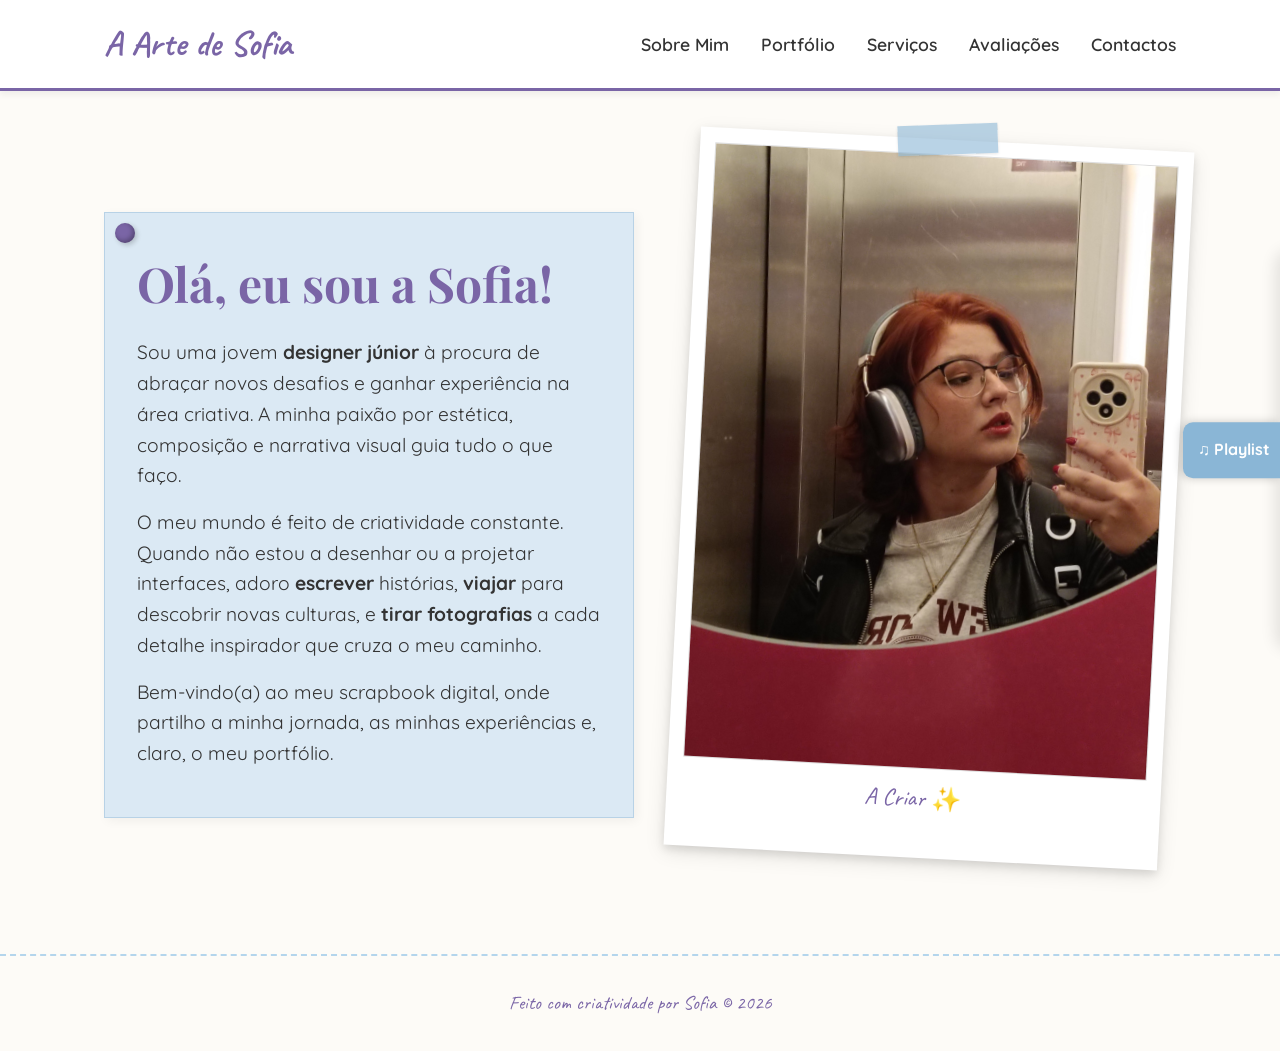
==== index.html @ 7ba5e407 "feat: rebrand project to A Arte de Sofia, add site favicon, and implement global scrapbook CSS style" ====
<!DOCTYPE html>
<html lang="pt">
<head>
    <meta charset="UTF-8">
    <meta name="viewport" content="width=device-width, initial-scale=1.0">
    <meta name="description" content="Portfólio de Sofia, designer júnior criativa apaixonada por escrita, desenho, viagens e fotografia.">
    <title>A Arte de Sofia | Designer Júnior</title>
    <link rel="stylesheet" href="css/style.css">
    <link rel="icon" type="image/png" href="logo solo.png">
</head>
<body>

    <header>
        <nav>
            <a href="index.html" class="logo">A Arte de Sofia</a>
            <div class="menu-toggle" id="mobile-menu">
                <span class="bar"></span>
                <span class="bar"></span>
                <span class="bar"></span>
            </div>
            <ul class="nav-links">
                <li><a href="index.html">Sobre Mim</a></li>
                <li><a href="portfolio.html">Portfólio</a></li>
                <li><a href="services.html">Serviços</a></li>
                <li><a href="reviews.html">Avaliações</a></li>
                <li><a href="contact.html">Contactos</a></li>
            </ul>
        </nav>
    </header>

    <!-- Spotify Slide-out -->
    <div id="spotify-btn" class="spotify-btn">♫ Playlist</div>
    <div id="spotify-panel" class="spotify-panel">
        <iframe style="border-radius:12px" src="https://open.spotify.com/embed/playlist/73BxUSHSjRcoliJeAZDlij?utm_source=generator" width="100%" height="380" frameBorder="0" allowfullscreen="" allow="autoplay; clipboard-write; encrypted-media; fullscreen; picture-in-picture" loading="lazy"></iframe>
    </div>

    <main>
        <section class="hero">
            <div class="hero-text paper-note">
                <h1>Olá, eu sou a Sofia!</h1>
                <p>Sou uma jovem <strong>designer júnior</strong> à procura de abraçar novos desafios e ganhar experiência na área criativa. A minha paixão por estética, composição e narrativa visual guia tudo o que faço.</p>
                <p>O meu mundo é feito de criatividade constante. Quando não estou a desenhar ou a projetar interfaces, adoro <strong>escrever</strong> histórias, <strong>viajar</strong> para descobrir novas culturas, e <strong>tirar fotografias</strong> a cada detalhe inspirador que cruza o meu caminho.</p>
                <p>Bem-vindo(a) ao meu scrapbook digital, onde partilho a minha jornada, as minhas experiências e, claro, o meu portfólio.</p>
            </div>
            
            <div class="hero-image polaroid">
                <div class="tape"></div>
                <img src="homepage/photo_2025-11-19_13-03-43.jpg" alt="Foto da Sofia, designer júnior">
                <div class="polaroid-caption">A Criar ✨</div>
            </div>
        </section>
    </main>

    <footer>
        <p>Feito com criatividade por Sofia &copy; 2026</p>
    </footer>

    <script src="js/portfolio-data.js"></script>
    <script src="js/script.js"></script>
</body>
</html>
---- css/style.css ----
@import url('https://fonts.googleapis.com/css2?family=Caveat:wght@400;700&family=Playfair+Display:ital,wght@0,400;0,700;1,400&family=Quicksand:wght@300;400;600&display=swap');

:root {
    --purple: #7a65a6;
    --light-purple: #9c89c8;
    --blue: #8ab6d6;
    --light-blue: #b4d5ec;
    --bg-paper: #fdfbf7;
    --text-dark: #333;
    --font-heading: 'Playfair Display', serif;
    --font-body: 'Quicksand', sans-serif;
    --font-handwriting: 'Caveat', cursive;
}

* {
    margin: 0;
    padding: 0;
    box-sizing: border-box;
}

body {
    font-family: var(--font-body);
    background-color: var(--bg-paper);
    background-image: url('https://www.transparenttextures.com/patterns/cream-paper.png');
    color: var(--text-dark);
    line-height: 1.6;
    overflow-x: hidden;
}

/* Header & Navigation */
header {
    background: rgba(255, 255, 255, 0.9);
    backdrop-filter: blur(5px);
    box-shadow: 0 4px 6px rgba(0, 0, 0, 0.05);
    position: sticky;
    top: 0;
    z-index: 1000;
    border-bottom: 3px solid var(--purple);
}

nav {
    display: flex;
    justify-content: space-between;
    align-items: center;
    padding: 1rem 5%;
    max-width: 1200px;
    margin: 0 auto;
}

.logo {
    font-family: var(--font-handwriting);
    font-size: 2.2rem;
    color: var(--purple);
    text-decoration: none;
    font-weight: 700;
}

.nav-links {
    list-style: none;
    display: flex;
    gap: 2rem;
}

.nav-links a {
    text-decoration: none;
    color: var(--text-dark);
    font-weight: 600;
    font-size: 1.1rem;
    transition: color 0.3s;
    position: relative;
}

.nav-links a:hover {
    color: var(--blue);
}

/* Dropdown */
.dropdown {
    position: relative;
}

.dropdown-content {
    display: none;
    position: absolute;
    top: 100%;
    left: 0;
    background-color: #fff;
    min-width: 200px;
    box-shadow: 0 8px 16px rgba(0,0,0,0.1);
    z-index: 1;
    border: 2px dashed var(--blue);
    border-radius: 8px;
    padding: 0.5rem 0;
}

.dropdown:hover .dropdown-content {
    display: block;
}

.dropdown-content a {
    color: var(--text-dark);
    padding: 12px 16px;
    text-decoration: none;
    display: block;
    font-size: 1rem;
}

.dropdown-content a:hover {
    background-color: var(--light-blue);
    color: #fff;
}

.dropdown-submenu {
    position: relative;
}

.dropdown-submenu-content {
    display: none;
    position: absolute;
    top: 0;
    left: 100%;
    background-color: #fff;
    min-width: 160px;
    box-shadow: 0 8px 16px rgba(0,0,0,0.1);
    border: 2px dashed var(--purple);
    border-radius: 8px;
}

.dropdown-submenu:hover .dropdown-submenu-content {
    display: block;
}

/* Main Container */
main {
    max-width: 1200px;
    margin: 3rem auto;
    padding: 0 5%;
}

/* Scrapbook Aesthetic Elements */
.polaroid {
    background: #fff;
    padding: 15px 15px 40px 15px;
    box-shadow: 0 4px 8px rgba(0,0,0,0.1), 0 6px 20px rgba(0,0,0,0.1);
    transform: rotate(-2deg);
    transition: transform 0.3s;
    position: relative;
    break-inside: avoid;
    margin-bottom: 2rem;
    display: inline-block;
    width: 100%;
}

.polaroid:nth-child(even) {
    transform: rotate(3deg);
}

.polaroid:hover {
    transform: scale(1.05) rotate(0deg);
    z-index: 10;
}

.polaroid img {
    width: 100%;
    height: auto;
    display: block;
    border: 1px solid #ddd;
}

.polaroid-caption {
    font-family: var(--font-handwriting);
    font-size: 1.5rem;
    text-align: center;
    margin-top: 10px;
    color: var(--purple);
}

.tape {
    position: absolute;
    top: -15px;
    left: 50%;
    transform: translateX(-50%) rotate(-5deg);
    width: 100px;
    height: 30px;
    background-color: rgba(138, 182, 214, 0.6); /* --blue tape */
    z-index: 2;
    box-shadow: 0 1px 3px rgba(0,0,0,0.1);
}

.paper-note {
    background-color: #dbe9f4;
    padding: 2rem;
    border: 1px solid #b8d2e6;
    box-shadow: 3px 3px 10px rgba(0,0,0,0.05);
    position: relative;
    font-family: var(--font-body);
}

.paper-note::before {
    content: '';
    position: absolute;
    top: 10px;
    left: 10px;
    width: 20px;
    height: 20px;
    background-color: #7a65a6; /* Pushpin */
    border-radius: 50%;
    box-shadow: inset -2px -2px 5px rgba(0,0,0,0.3), 2px 2px 5px rgba(0,0,0,0.2);
}

/* Typography */
h1, h2, h3 {
    font-family: var(--font-heading);
    color: var(--purple);
    margin-bottom: 1rem;
}

h1 {
    font-size: 3rem;
    position: relative;
    display: inline-block;
}

/* Homepage */
.hero {
    display: flex;
    align-items: center;
    gap: 3rem;
    margin-top: 2rem;
}

.hero-text {
    flex: 1;
}

.hero-text p {
    font-size: 1.2rem;
    margin-bottom: 1rem;
}

.hero-image {
    flex: 1;
    max-width: 500px;
}

/* Services */
.services-grid {
    display: grid;
    grid-template-columns: repeat(2, 1fr);
    gap: 2rem;
    margin-top: 2rem;
}

.service-card {
    background: #fff;
    padding: 2rem;
    border: 2px dashed var(--purple);
    border-radius: 10px;
    text-align: center;
    position: relative;
}

.service-card h3 {
    font-family: var(--font-handwriting);
    font-size: 2rem;
}

.programs {
    display: flex;
    justify-content: center;
    gap: 1rem;
    flex-wrap: wrap;
    margin-top: 2rem;
}

.program-icon {
    width: 60px;
    height: 60px;
    object-fit: contain;
    filter: drop-shadow(2px 2px 4px rgba(0,0,0,0.1));
}

/* Portfolio Gallery */
.gallery-grid {
    column-count: 3;
    column-gap: 2rem;
    margin-top: 2rem;
}

@media (max-width: 900px) {
    .gallery-grid {
        column-count: 2;
    }
}

@media (max-width: 600px) {
    .gallery-grid {
        column-count: 1;
    }
}

/* Portfolio Item */
.item-detail {
    display: flex;
    flex-direction: column;
    align-items: center;
    gap: 2rem;
    margin: 2rem auto;
    max-width: 800px;
}

.item-detail img {
    max-width: 100%;
    border: 10px solid white;
    box-shadow: 0 10px 20px rgba(0,0,0,0.15);
}

.item-detail .description {
    background: white;
    padding: 2rem;
    border-left: 5px solid var(--blue);
    font-size: 1.2rem;
}

/* Contact Form */
.contact-container {
    max-width: 600px;
    margin: 0 auto;
}

form {
    display: flex;
    flex-direction: column;
    gap: 1.5rem;
}

input, textarea {
    width: 100%;
    padding: 15px;
    border: 2px solid var(--light-blue);
    border-radius: 5px;
    font-family: var(--font-body);
    font-size: 1rem;
    background-color: rgba(255,255,255,0.8);
}

input:focus, textarea:focus {
    outline: none;
    border-color: var(--purple);
    background-color: #fff;
}

button {
    background-color: var(--purple);
    color: white;
    border: none;
    padding: 15px 30px;
    font-family: var(--font-heading);
    font-size: 1.2rem;
    cursor: pointer;
    border-radius: 5px;
    transition: background-color 0.3s;
    align-self: flex-start;
}

button:hover {
    background-color: var(--blue);
}

/* Spotify Slide-out */
.spotify-btn {
    position: fixed;
    top: 50%;
    right: 0;
    transform: translateY(-50%);
    background-color: #8ab6d6;
    color: white;
    padding: 15px 10px 15px 15px;
    border-radius: 10px 0 0 10px;
    cursor: pointer;
    z-index: 1001;
    font-weight: bold;
    box-shadow: -2px 0 10px rgba(0,0,0,0.2);
    display: flex;
    align-items: center;
    gap: 10px;
}

.spotify-panel {
    position: fixed;
    top: 50%;
    right: -320px; /* Hidden by default */
    transform: translateY(-50%);
    width: 320px;
    height: 400px;
    background: #fff;
    box-shadow: -5px 0 15px rgba(0,0,0,0.1);
    z-index: 1000;
    transition: right 0.4s cubic-bezier(0.175, 0.885, 0.32, 1.275);
    border-radius: 15px 0 0 15px;
    padding: 10px;
}

.spotify-panel.open {
    right: 0;
}

/* Lightbox Pop-up */
.lightbox {
    display: none;
    position: fixed;
    z-index: 2000;
    left: 0;
    top: 0;
    width: 100%;
    height: 100%;
    background-color: rgba(0, 0, 0, 0.8);
    backdrop-filter: blur(5px);
    justify-content: center;
    align-items: center;
    opacity: 0;
    transition: opacity 0.3s ease;
}

.lightbox.show {
    opacity: 1;
}

.lightbox-content {
    background: var(--bg-paper);
    padding: 20px;
    border-radius: 12px;
    width: fit-content;
    max-width: 95vw;
    max-height: 95vh;
    display: flex;
    flex-direction: column;
    align-items: center;
    box-shadow: 0 15px 40px rgba(0,0,0,0.6);
    position: relative;
    border: 2px dashed var(--purple);
    overflow-y: auto; /* Allow scroll if content is very tall on small screens */
}

.lightbox-content img {
    display: block;
    max-width: 100%;
    max-height: 70vh; /* Leaves room for caption and padding */
    width: auto;
    height: auto;
    border: 8px solid white;
    box-shadow: 0 5px 15px rgba(0,0,0,0.3);
}

.lightbox-caption {
    margin-top: 15px;
    text-align: center;
    font-family: var(--font-body);
}

.lightbox-caption h3 {
    font-family: var(--font-handwriting);
    font-size: 2rem;
    margin-bottom: 5px;
}

.lightbox-close {
    position: absolute;
    top: 20px;
    right: 30px;
    color: white;
    font-size: 40px;
    font-weight: bold;
    cursor: pointer;
    transition: color 0.3s;
    z-index: 2001;
}

.lightbox-close:hover {
    color: var(--light-blue);
}

/* Lightbox Navigation Arrows */
.lightbox-arrow {
    position: absolute;
    top: 50%;
    transform: translateY(-50%);
    background: rgba(255, 255, 255, 0.2);
    color: white;
    border: none;
    font-size: 3rem;
    padding: 0; /* Remove padding to avoid offset */
    cursor: pointer;
    transition: all 0.3s ease;
    border-radius: 50%;
    width: 70px;
    height: 70px;
    display: flex;
    align-items: center;
    justify-content: center;
    line-height: 1; /* Reset line-height */
    font-family: Arial, sans-serif; /* Use a standard font for arrows to ensure centering */
    z-index: 2002;
    user-select: none;
}

.lightbox-arrow:hover {
    background: var(--purple);
    color: white;
    transform: translateY(-50%) scale(1.1);
}

.lightbox-prev { left: 30px; }
.lightbox-next { right: 30px; }

.lightbox-counter {
    margin-top: 15px;
    color: var(--purple);
    font-family: var(--font-body);
    font-size: 0.9rem;
    background: rgba(138, 182, 214, 0.2);
    padding: 4px 12px;
    border-radius: 20px;
    font-weight: 600;
}


@media (max-width: 768px) {
    .lightbox-arrow {
        font-size: 2rem;
        width: 50px;
        height: 50px;
        padding: 0;
    }
    .lightbox-prev { left: 10px; }
    .lightbox-next { right: 10px; }
}

/* Footer */
footer {
    text-align: center;
    padding: 2rem;
    margin-top: 4rem;
    border-top: 2px dashed var(--light-blue);
    font-family: var(--font-handwriting);
    font-size: 1.2rem;
    color: var(--purple);
}

/* Admin Panel Styles */
.admin-container { max-width: 800px; margin: 4rem auto; padding: 2rem; display: none; }
.message-card { background-color: #dbe9f4; padding: 1.5rem; border: 1px solid #b8d2e6; box-shadow: 3px 3px 10px rgba(0,0,0,0.05); margin-bottom: 2rem; position: relative; border-left: 5px solid var(--purple); border-radius: 4px; }
.message-card::before { content: ''; position: absolute; top: 10px; right: 20px; width: 15px; height: 35px; background-color: rgba(138, 182, 214, 0.4); transform: rotate(15deg); }
.message-header { display: flex; justify-content: space-between; margin-bottom: 1rem; border-bottom: 1px dashed var(--purple); padding-bottom: 0.5rem; }
.message-date { color: #666; font-size: 0.9em; }
.message-subject { font-weight: bold; font-family: var(--font-heading); font-size: 1.2rem; color: var(--purple); }
.login-box { max-width: 400px; margin: 10rem auto; text-align: center; }
.logout-btn { background-color: transparent; color: var(--text-dark); border: 2px dashed var(--purple); padding: 10px 20px; border-radius: 5px; text-decoration: none; display: inline-block; margin-top: -20px; float: right; cursor: pointer; }
.logout-btn:hover { background-color: var(--light-blue); color: white; border-color: var(--light-blue); }

/* Responsive Typography */
h1 { font-size: clamp(2rem, 8vw, 3rem); }
h2 { font-size: clamp(1.5rem, 6vw, 2.2rem); }
h3 { font-size: clamp(1.2rem, 5vw, 1.8rem); }

/* Mobile Menu Styles */
.menu-toggle {
    display: none;
    flex-direction: column;
    cursor: pointer;
    gap: 5px;
    z-index: 1001;
}

.menu-toggle .bar {
    width: 25px;
    height: 3px;
    background-color: var(--purple);
    transition: 0.3s ease;
    border-radius: 2px;
}

/* Burger Animation */
.menu-toggle.is-active .bar:nth-child(2) { opacity: 0; }
.menu-toggle.is-active .bar:nth-child(1) { transform: translateY(8px) rotate(45deg); }
.menu-toggle.is-active .bar:nth-child(3) { transform: translateY(-8px) rotate(-45deg); }

@media (max-width: 992px) {
    nav { padding: 1rem 3%; }
    .hero { gap: 2rem; }
}

@media (max-width: 768px) {
    body { font-size: 15px; }

    header {
        position: fixed;
        width: 100%;
        top: 0;
    }

    nav { padding: 0.8rem 5%; }

    .menu-toggle { display: flex; }

    .nav-links {
        position: fixed;
        right: -100%;
        top: 0;
        height: 100vh;
        width: 70%;
        max-width: 300px;
        background: var(--bg-paper);
        flex-direction: column;
        align-items: center;
        justify-content: center;
        gap: 2.5rem;
        transition: 0.4s cubic-bezier(0.68, -0.55, 0.27, 1.55);
        box-shadow: -5px 0 15px rgba(0,0,0,0.1);
        z-index: 1000;
        border-left: 3px solid var(--purple);
        background-image: url('https://www.transparenttextures.com/patterns/cream-paper.png');
    }

    .nav-links.active { right: 0; }

    .nav-links a { font-size: 1.3rem; }

    main { margin: 6rem auto 2rem auto; }

    .hero {
        flex-direction: column;
        text-align: center;
        gap: 4rem;
    }

    .hero-text { order: 2; }
    .hero-image { order: 1; width: 90%; max-width: 350px; }
    
    .paper-note { padding: 1.5rem; }

    .services-grid { grid-template-columns: 1fr; gap: 1.5rem; }

    .item-detail { padding: 0 1rem; }
    .item-detail .description { font-size: 1.1rem; padding: 1.5rem; }

    .spotify-btn { 
        padding: 10px 8px 10px 12px;
        font-size: 0.9rem;
    }
    
    .spotify-panel {
        width: 280px;
        right: -280px;
    }
    
    .spotify-panel.open { right: 0; }
    
    .admin-container { padding: 1rem; }
    .logout-btn { float: none; display: block; width: 100%; margin-bottom: 2rem; text-align: center; }
}

@media (max-width: 480px) {
    .logo { font-size: 2rem; }
    .polaroid { padding: 10px 10px 30px 10px; }
    .polaroid-caption { font-size: 1.2rem; }
    .tape { width: 80px; }
    
    .lightbox-content { padding: 10px; }
    .lightbox-caption h3 { font-size: 1.5rem; }
}

/* ═══════════════════════════════════════════
   REVIEWS PAGE
═══════════════════════════════════════════ */

/* Active nav link */
.nav-active {
    color: var(--purple) !important;
    font-weight: 700 !important;
}
.nav-active::after {
    content: '';
    display: block;
    height: 2px;
    background: var(--purple);
    border-radius: 2px;
    margin-top: 2px;
}

/* Hero */
.reviews-hero {
    margin-bottom: 3rem;
    border-radius: 8px;
}
.reviews-hero-inner {
    display: flex;
    align-items: center;
    justify-content: space-between;
    gap: 2rem;
    flex-wrap: wrap;
}
.reviews-title-wrap { flex: 1; min-width: 200px; }
.reviews-title-wrap h1 { margin-bottom: 0.75rem; }
.reviews-title-wrap p { font-size: 1.1rem; color: #555; }

.reviews-stats {
    display: flex;
    flex-direction: column;
    align-items: center;
    gap: 0.5rem;
    background: rgba(255,255,255,0.7);
    border: 2px dashed var(--purple);
    border-radius: 12px;
    padding: 1.5rem 2rem;
    min-width: 160px;
    text-align: center;
}
.stat-bubble { display: flex; flex-direction: column; }
.stat-number {
    font-family: var(--font-heading);
    font-size: 2.5rem;
    color: var(--purple);
    line-height: 1;
}
.stat-label {
    font-size: 0.85rem;
    color: #888;
    text-transform: uppercase;
    letter-spacing: 0.05em;
}
.stat-stars .star { font-size: 1.4rem; }

/* Section title */
.section-title {
    font-family: var(--font-handwriting);
    font-size: 2.2rem;
    color: var(--purple);
    margin-bottom: 2rem;
    position: relative;
    display: inline-block;
}
.section-title::after {
    content: '';
    display: block;
    height: 3px;
    width: 60%;
    background: linear-gradient(90deg, var(--purple), transparent);
    border-radius: 3px;
    margin-top: 4px;
}

/* Reviews grid */
.reviews-grid {
    display: grid;
    grid-template-columns: repeat(auto-fill, minmax(280px, 1fr));
    gap: 1.8rem;
    margin-bottom: 3rem;
}

/* Review card */
.review-card {
    background: #fff;
    border: 1px solid #e8e0f0;
    border-radius: 12px;
    padding: 1.5rem;
    box-shadow: 0 4px 15px rgba(122, 101, 166, 0.08);
    position: relative;
    transition: transform 0.3s ease, box-shadow 0.3s ease;
    animation: cardFadeIn 0.5s ease both;
    border-top: 4px solid var(--purple);
}
.review-card:hover {
    transform: translateY(-4px);
    box-shadow: 0 10px 25px rgba(122, 101, 166, 0.15);
}
@keyframes cardFadeIn {
    from { opacity: 0; transform: translateY(20px); }
    to   { opacity: 1; transform: translateY(0); }
}

.review-card-top {
    display: flex;
    align-items: center;
    gap: 0.75rem;
    margin-bottom: 1rem;
    flex-wrap: wrap;
}
.reviewer-avatar {
    width: 46px;
    height: 46px;
    border-radius: 50%;
    background: linear-gradient(135deg, var(--purple), var(--light-purple));
    color: #fff;
    font-family: var(--font-heading);
    font-size: 1.1rem;
    display: flex;
    align-items: center;
    justify-content: center;
    flex-shrink: 0;
    box-shadow: 0 2px 8px rgba(122,101,166,0.3);
}
.reviewer-info {
    flex: 1;
    display: flex;
    flex-direction: column;
}
.reviewer-name { font-size: 1rem; color: var(--text-dark); }
.reviewer-role { font-size: 0.85rem; color: #999; margin-top: 2px; }

.review-rating { margin-left: auto; }
.review-rating .star { font-size: 1.1rem; }

/* Stars */
.star.filled { color: #f5a623; }
.star.empty  { color: #ddd; }

.review-comment {
    font-style: italic;
    color: #555;
    margin: 0 0 1rem 0;
    padding: 0;
    border: none;
    font-size: 0.97rem;
    line-height: 1.7;
}
.review-date {
    display: block;
    font-size: 0.8rem;
    color: #bbb;
    text-align: right;
    font-family: var(--font-handwriting);
}

/* Loading */
.reviews-loading {
    grid-column: 1 / -1;
    text-align: center;
    padding: 3rem;
    color: #aaa;
}
.loading-spinner {
    width: 40px;
    height: 40px;
    border: 4px solid var(--light-purple);
    border-top-color: var(--purple);
    border-radius: 50%;
    animation: spin 0.8s linear infinite;
    margin: 0 auto 1rem;
}
@keyframes spin { to { transform: rotate(360deg); } }

.no-reviews {
    text-align: center;
    padding: 3rem;
    color: #aaa;
    font-family: var(--font-handwriting);
    font-size: 1.3rem;
    background: rgba(255,255,255,0.5);
    border: 2px dashed #ddd;
    border-radius: 12px;
}

/* Submit form */
.review-form-section { margin-top: 4rem; }
.review-form-wrapper {
    max-width: 680px;
    margin: 0 auto;
    position: relative;
    border-radius: 8px;
}
.review-form-wrapper h2 {
    font-family: var(--font-handwriting);
    font-size: 2rem;
    margin-bottom: 0.5rem;
}
.tape-left  { left: 15%; top: -15px; transform: rotate(-6deg); }
.tape-right { left: 60%; top: -15px; transform: rotate(4deg); }

.form-row {
    display: grid;
    grid-template-columns: 1fr 1fr;
    gap: 1rem;
}
.form-group { display: flex; flex-direction: column; gap: 0.4rem; }
.form-group label {
    font-size: 0.9rem;
    font-weight: 600;
    color: var(--text-dark);
}
.form-group input,
.form-group textarea {
    margin: 0;
}
.char-count {
    font-size: 0.8rem;
    color: #999;
    text-align: right;
    margin-top: 2px;
}

/* Star selector (reverse order trick) */
.star-selector {
    display: flex;
    flex-direction: row-reverse;
    justify-content: flex-end;
    gap: 0;
    margin-top: 0.3rem;
}
.star-selector input[type="radio"] { display: none; }
.star-selector label {
    font-size: 2.2rem;
    color: #ddd;
    cursor: pointer;
    transition: color 0.2s, transform 0.15s;
    padding: 0 3px;
    line-height: 1;
}
.star-selector label:hover,
.star-selector label:hover ~ label,
.star-selector input:checked ~ label {
    color: #f5a623;
    transform: scale(1.15);
}
.star-label-text {
    display: block;
    font-size: 0.9rem;
    color: var(--purple);
    font-weight: 600;
    margin-top: 4px;
    min-height: 1.2em;
}

/* Feedback banners */
.form-feedback {
    display: flex;
    align-items: flex-start;
    gap: 1rem;
    padding: 1rem 1.2rem;
    border-radius: 8px;
    margin-bottom: 1.5rem;
    font-size: 0.95rem;
}
.form-feedback span { font-size: 1.8rem; line-height: 1; }
.form-feedback.success {
    background: #edf7f0;
    border: 1px solid #a8d5b5;
    color: #2d6a4f;
}
.form-feedback.error {
    background: #fdecea;
    border: 1px solid #f5c6c6;
    color: #c0392b;
}

/* Responsive reviews */
@media (max-width: 768px) {
    .reviews-hero-inner { flex-direction: column; }
    .reviews-stats { width: 100%; flex-direction: row; justify-content: space-around; }
    .form-row { grid-template-columns: 1fr; }
    .reviews-grid { grid-template-columns: 1fr; }
}
@media (max-width: 480px) {
    .star-selector label { font-size: 1.8rem; }
}

/* ═══════════════════════════════════════════
   ADMIN PANEL — TABS & REVIEWS MANAGEMENT
═══════════════════════════════════════════ */

/* Admin container override */
.admin-container {
    max-width: 860px;
    margin: 3rem auto;
    padding: 2rem;
    display: none;
}

/* Tab bar */
.admin-tabs {
    display: flex;
    gap: 0.5rem;
    border-bottom: 3px solid var(--light-blue);
    margin-bottom: 2rem;
    flex-wrap: wrap;
}

.admin-tab {
    background: transparent;
    border: 2px solid var(--light-blue);
    border-bottom: none;
    color: var(--text-dark);
    font-family: var(--font-body);
    font-size: 1rem;
    font-weight: 600;
    padding: 0.6rem 1.4rem;
    border-radius: 8px 8px 0 0;
    cursor: pointer;
    transition: background 0.2s, color 0.2s;
    position: relative;
    display: flex;
    align-items: center;
    gap: 0.5rem;
    align-self: flex-end;
    margin-bottom: -3px;
}

.admin-tab:hover {
    background: var(--light-blue);
    color: #fff;
}

.admin-tab.active {
    background: var(--purple);
    border-color: var(--purple);
    color: #fff;
}

/* Tab badge (count bubble) */
.tab-badge {
    display: inline-flex;
    align-items: center;
    justify-content: center;
    min-width: 20px;
    height: 20px;
    padding: 0 5px;
    border-radius: 10px;
    font-size: 0.75rem;
    font-weight: 700;
    background: rgba(255,255,255,0.3);
    color: inherit;
    line-height: 1;
}
.tab-badge:empty { display: none; }
.tab-badge.pending {
    background: #e74c3c;
    color: #fff;
}

/* Admin panel sections */
.admin-panel { display: none; }
.admin-panel.active { display: block; }

/* Filter buttons */
.reviews-admin-filter {
    display: flex;
    gap: 0.5rem;
    margin-bottom: 1.5rem;
    flex-wrap: wrap;
}

.filter-btn {
    background: transparent;
    border: 2px solid var(--light-blue);
    color: var(--text-dark);
    font-family: var(--font-body);
    font-size: 0.9rem;
    font-weight: 600;
    padding: 0.4rem 1rem;
    border-radius: 20px;
    cursor: pointer;
    transition: all 0.2s;
    align-self: flex-start;
}
.filter-btn:hover { background: var(--light-blue); color: #fff; border-color: var(--light-blue); }
.filter-btn.active { background: var(--purple); border-color: var(--purple); color: #fff; }

/* Admin review card */
.admin-review-card {
    background: #fff;
    border: 1px solid #e8e0f0;
    border-left: 5px solid var(--purple);
    border-radius: 8px;
    padding: 1.25rem 1.5rem;
    margin-bottom: 1.25rem;
    box-shadow: 0 2px 8px rgba(122, 101, 166, 0.07);
    transition: box-shadow 0.2s;
}
.admin-review-card:hover {
    box-shadow: 0 4px 16px rgba(122, 101, 166, 0.14);
}

.admin-review-header {
    display: flex;
    justify-content: space-between;
    align-items: flex-start;
    flex-wrap: wrap;
    gap: 0.5rem;
    margin-bottom: 0.75rem;
    padding-bottom: 0.75rem;
    border-bottom: 1px dashed #e0d8f0;
}

.admin-review-comment {
    font-style: italic;
    color: #555;
    margin: 0 0 1rem 0;
    font-size: 0.97rem;
    line-height: 1.65;
}

.admin-review-actions {
    display: flex;
    gap: 0.75rem;
    flex-wrap: wrap;
    align-items: center;
}

/* Action buttons */
.btn-approve {
    background: #edf7f0;
    border: 2px solid #a8d5b5;
    color: #2d6a4f;
    font-family: var(--font-body);
    font-size: 0.9rem;
    font-weight: 700;
    padding: 0.4rem 1rem;
    border-radius: 6px;
    cursor: pointer;
    transition: all 0.2s;
    align-self: flex-start;
}
.btn-approve:hover { background: #27ae60; border-color: #27ae60; color: #fff; }
.btn-approve:disabled { opacity: 0.5; cursor: not-allowed; }

.btn-delete {
    background: #fdecea;
    border: 2px solid #f5c6c6;
    color: #c0392b;
    font-family: var(--font-body);
    font-size: 0.9rem;
    font-weight: 700;
    padding: 0.4rem 1rem;
    border-radius: 6px;
    cursor: pointer;
    transition: all 0.2s;
    align-self: flex-start;
}
.btn-delete:hover { background: #e74c3c; border-color: #e74c3c; color: #fff; }

/* Status badges */
.status-badge {
    display: inline-block;
    padding: 0.2rem 0.65rem;
    border-radius: 12px;
    font-size: 0.78rem;
    font-weight: 700;
    letter-spacing: 0.03em;
}
.status-badge.approved {
    background: #edf7f0;
    color: #2d6a4f;
    border: 1px solid #a8d5b5;
}
.status-badge.pending {
    background: #fff8e1;
    color: #b7770d;
    border: 1px solid #f5d88a;
}

/* Responsive admin */
@media (max-width: 768px) {
    .admin-container { padding: 1rem; margin: 1.5rem auto; }
    .admin-review-header { flex-direction: column; }
    .admin-tabs { gap: 0.3rem; }
    .admin-tab { font-size: 0.9rem; padding: 0.5rem 1rem; }
}
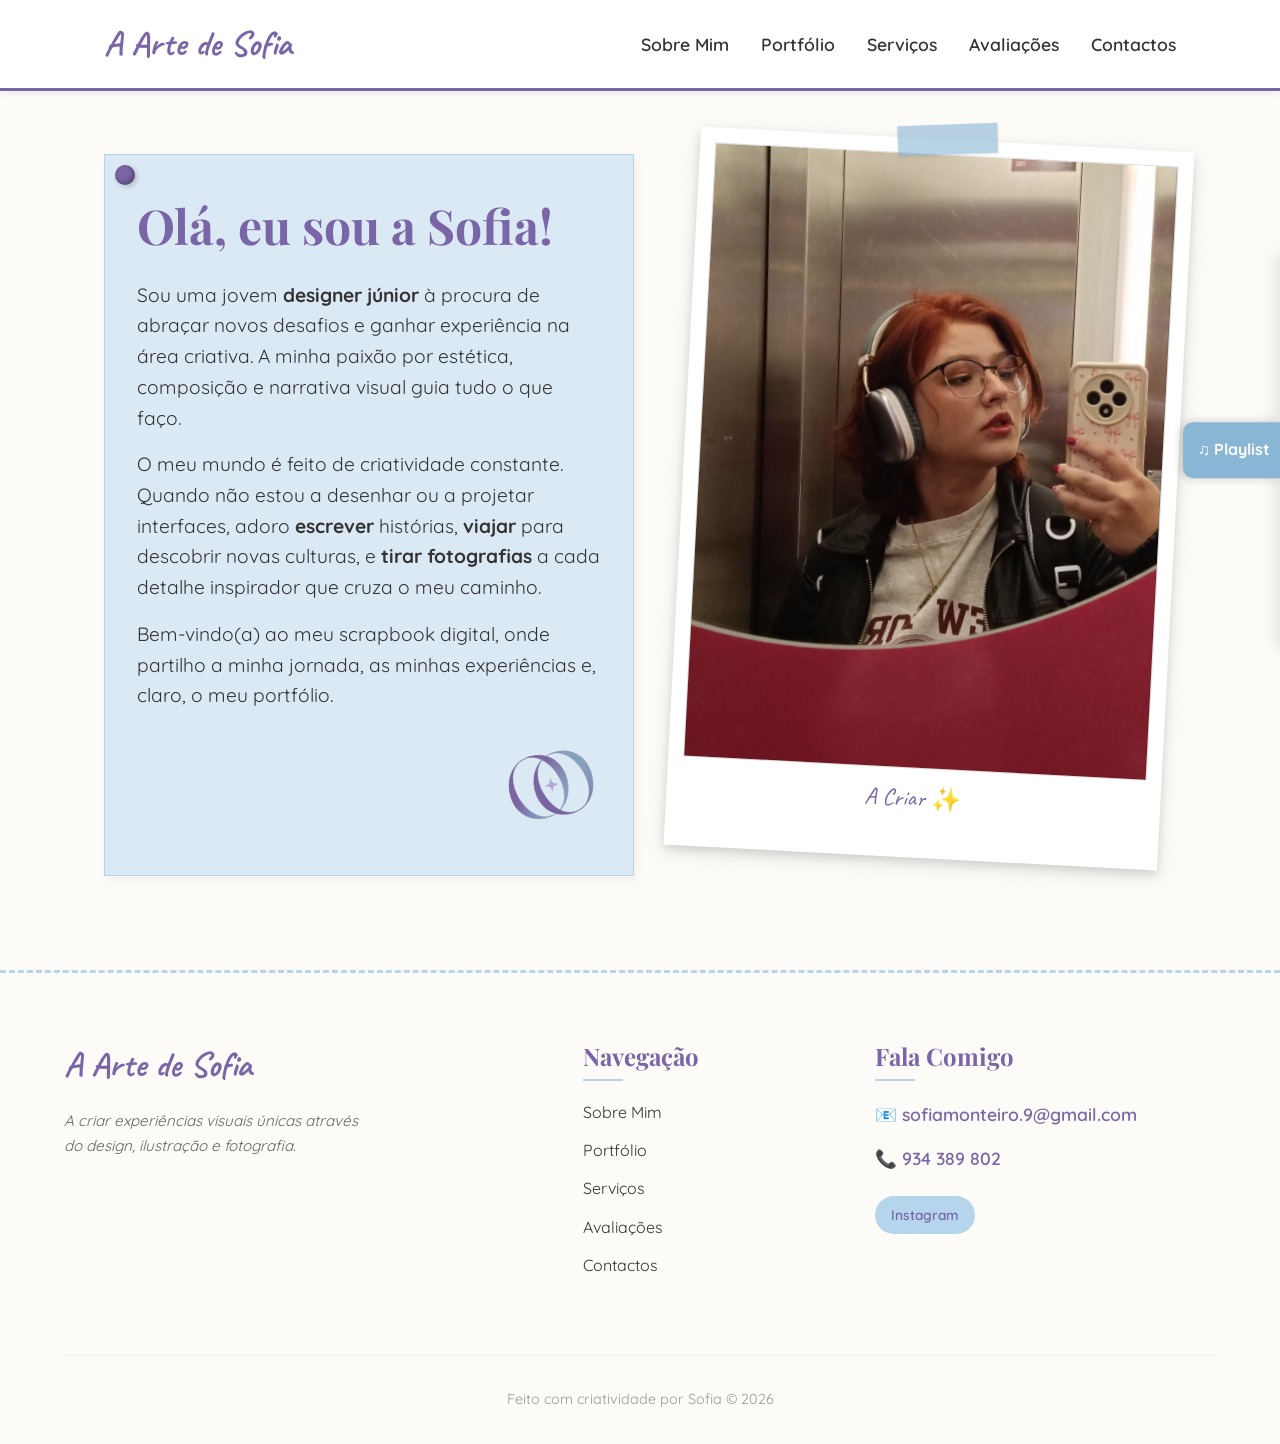
==== commit efbfeabc: "feat: implement new branding, global stylesheet, and footer component across project pages" ====
--- a/index.html
+++ b/index.html
@@ -6,7 +6,7 @@
     <meta name="description" content="Portfólio de Sofia, designer júnior criativa apaixonada por escrita, desenho, viagens e fotografia.">
     <title>A Arte de Sofia | Designer Júnior</title>
     <link rel="stylesheet" href="css/style.css">
-    <link rel="icon" type="image/png" href="logo solo.png">
+    <link rel="icon" type="image/png" href="favicon.png">
 </head>
 <body>
 
@@ -41,6 +41,9 @@
                 <p>Sou uma jovem <strong>designer júnior</strong> à procura de abraçar novos desafios e ganhar experiência na área criativa. A minha paixão por estética, composição e narrativa visual guia tudo o que faço.</p>
                 <p>O meu mundo é feito de criatividade constante. Quando não estou a desenhar ou a projetar interfaces, adoro <strong>escrever</strong> histórias, <strong>viajar</strong> para descobrir novas culturas, e <strong>tirar fotografias</strong> a cada detalhe inspirador que cruza o meu caminho.</p>
                 <p>Bem-vindo(a) ao meu scrapbook digital, onde partilho a minha jornada, as minhas experiências e, claro, o meu portfólio.</p>
+                <div class="signature">
+                    <img src="favicon.png" alt="Assinatura de Sofia">
+                </div>
             </div>
             
             <div class="hero-image polaroid">
@@ -51,8 +54,34 @@
         </section>
     </main>
 
-    <footer>
-        <p>Feito com criatividade por Sofia &copy; 2026</p>
+    <footer class="site-footer">
+        <div class="footer-container">
+            <div class="footer-column branding">
+                <a href="index.html" class="logo">A Arte de Sofia</a>
+                <p>A criar experiências visuais únicas através do design, ilustração e fotografia.</p>
+            </div>
+            <div class="footer-column links">
+                <h4>Navegação</h4>
+                <ul>
+                    <li><a href="index.html">Sobre Mim</a></li>
+                    <li><a href="portfolio.html">Portfólio</a></li>
+                    <li><a href="services.html">Serviços</a></li>
+                    <li><a href="reviews.html">Avaliações</a></li>
+                    <li><a href="contact.html">Contactos</a></li>
+                </ul>
+            </div>
+            <div class="footer-column contact">
+                <h4>Fala Comigo</h4>
+                <p>📧 <a href="mailto:sofiamonteiro.9@gmail.com">sofiamonteiro.9@gmail.com</a></p>
+                <p>📞 <a href="tel:+351934389802">934 389 802</a></p>
+                <div class="social-links">
+                    <a href="https://instagram.com/soh_wish" target="_blank" title="Instagram">Instagram</a>
+                </div>
+            </div>
+        </div>
+        <div class="footer-bottom">
+            <p>Feito com criatividade por Sofia &copy; 2026</p>
+        </div>
     </footer>
 
     <script src="js/portfolio-data.js"></script>
--- a/css/style.css
+++ b/css/style.css
@@ -236,6 +236,24 @@
 .hero-text p {
     font-size: 1.2rem;
     margin-bottom: 1rem;
+}
+
+.signature {
+    text-align: right;
+    margin-top: 1.5rem;
+}
+
+.signature img {
+    width: 100px;
+    height: auto;
+    opacity: 0.8;
+    transform: rotate(-10deg);
+    transition: transform 0.3s ease, opacity 0.3s ease;
+}
+
+.signature img:hover {
+    opacity: 1;
+    transform: rotate(0deg) scale(1.1);
 }
 
 .hero-image {
@@ -537,14 +555,138 @@
 }
 
 /* Footer */
-footer {
+.site-footer {
+    background-color: transparent;
+    border-top: 3px dashed var(--light-blue);
+    padding: 4rem 5% 2rem;
+    margin-top: 5rem;
+    color: var(--text-dark);
+}
+
+.footer-container {
+    max-width: 1200px;
+    margin: 0 auto;
+    display: grid;
+    grid-template-columns: 2fr 1fr 1.5fr;
+    gap: 4rem;
+}
+
+.footer-column h4 {
+    font-family: var(--font-heading);
+    color: var(--purple);
+    font-size: 1.5rem;
+    margin-bottom: 1.5rem;
+    position: relative;
+}
+
+.footer-column h4::after {
+    content: '';
+    position: absolute;
+    bottom: -5px;
+    left: 0;
+    width: 40px;
+    height: 2px;
+    background: var(--light-blue);
+}
+
+.footer-column ul {
+    list-style: none;
+}
+
+.footer-column ul li {
+    margin-bottom: 0.8rem;
+}
+
+.footer-column ul li a {
+    text-decoration: none;
+    color: var(--text-dark);
+    font-size: 1rem;
+    transition: color 0.3s ease;
+}
+
+.footer-column ul li a:hover {
+    color: var(--purple);
+    padding-left: 5px;
+}
+
+.footer-column.branding p {
+    margin-top: 1rem;
+    font-style: italic;
+    font-size: 0.95rem;
+    color: #666;
+    max-width: 300px;
+}
+
+.footer-column.contact p {
+    margin-bottom: 1rem;
+    font-size: 1.1rem;
+}
+
+.footer-column.contact a {
+    color: var(--purple);
+    text-decoration: none;
+    font-weight: 600;
+}
+
+.social-links {
+    display: flex;
+    gap: 1rem;
+    margin-top: 1.5rem;
+}
+
+.social-links a {
+    background: var(--light-blue);
+    color: #fff;
+    padding: 0.5rem 1rem;
+    border-radius: 20px;
+    font-size: 0.85rem;
+    font-weight: 700;
+    text-decoration: none;
+    transition: all 0.3s ease;
+}
+
+.social-links a:hover {
+    background: var(--purple);
+    transform: translateY(-3px);
+}
+
+.footer-bottom {
     text-align: center;
-    padding: 2rem;
     margin-top: 4rem;
-    border-top: 2px dashed var(--light-blue);
-    font-family: var(--font-handwriting);
-    font-size: 1.2rem;
-    color: var(--purple);
+    padding-top: 2rem;
+    border-top: 1px solid #eee;
+    font-size: 0.9rem;
+    color: #999;
+}
+
+@media (max-width: 900px) {
+    .footer-container {
+        grid-template-columns: 1fr 1fr;
+    }
+    .footer-column.branding {
+        grid-column: span 2;
+        text-align: center;
+    }
+    .footer-column.branding p {
+        margin: 1rem auto;
+    }
+}
+
+@media (max-width: 600px) {
+    .footer-container {
+        grid-template-columns: 1fr;
+        text-align: center;
+    }
+    .footer-column.branding {
+        grid-column: span 1;
+    }
+    .footer-column h4::after {
+        left: 50%;
+        transform: translateX(-50%);
+    }
+    .social-links {
+        justify-content: center;
+    }
 }
 
 /* Admin Panel Styles */
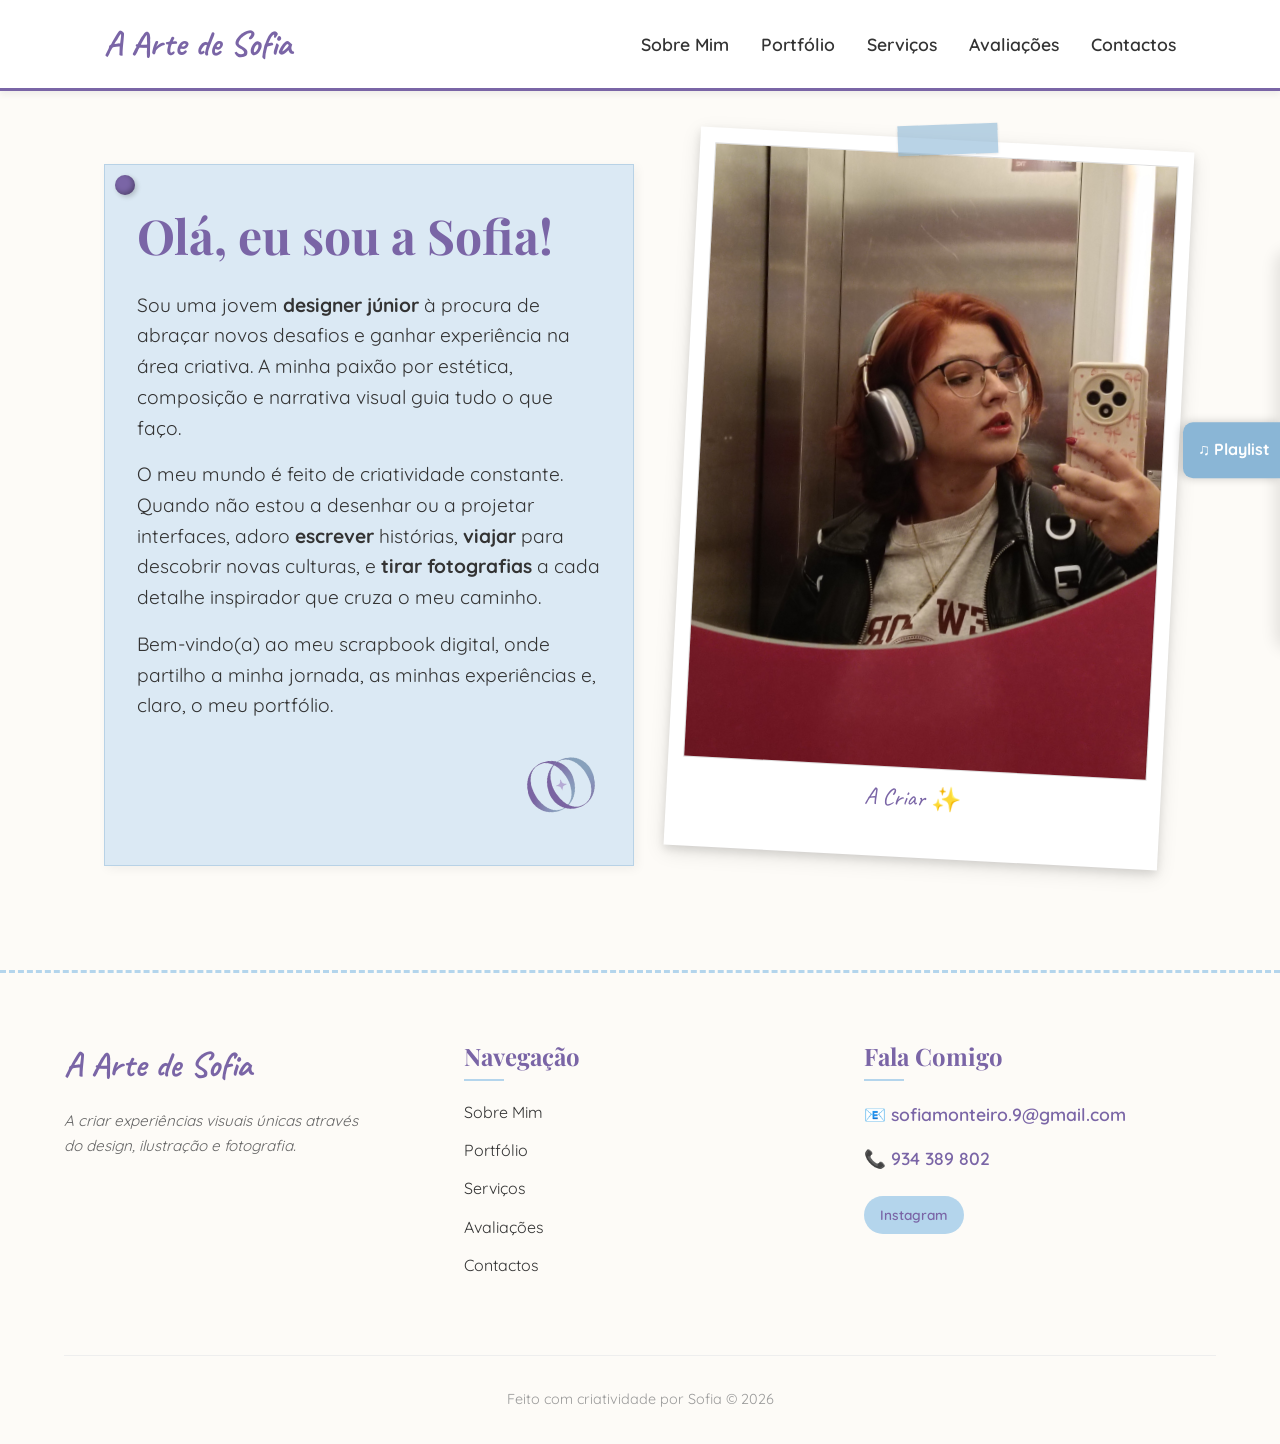
==== commit 4d920a3b: "feat: implement site-wide styling with a scrapbook aesthetic and new CSS component library" ====
--- a/index.html
+++ b/index.html
@@ -5,7 +5,7 @@
     <meta name="viewport" content="width=device-width, initial-scale=1.0">
     <meta name="description" content="Portfólio de Sofia, designer júnior criativa apaixonada por escrita, desenho, viagens e fotografia.">
     <title>A Arte de Sofia | Designer Júnior</title>
-    <link rel="stylesheet" href="css/style.css">
+    <link rel="stylesheet" href="css/style.css?v=1.0.1">
     <link rel="icon" type="image/png" href="favicon.png">
 </head>
 <body>
@@ -42,7 +42,7 @@
                 <p>O meu mundo é feito de criatividade constante. Quando não estou a desenhar ou a projetar interfaces, adoro <strong>escrever</strong> histórias, <strong>viajar</strong> para descobrir novas culturas, e <strong>tirar fotografias</strong> a cada detalhe inspirador que cruza o meu caminho.</p>
                 <p>Bem-vindo(a) ao meu scrapbook digital, onde partilho a minha jornada, as minhas experiências e, claro, o meu portfólio.</p>
                 <div class="signature">
-                    <img src="favicon.png" alt="Assinatura de Sofia">
+                    <img src="favicon.png" alt="Assinatura de Sofia" style="width: 80px; height: auto;">
                 </div>
             </div>
             
--- a/css/style.css
+++ b/css/style.css
@@ -244,7 +244,7 @@
 }
 
 .signature img {
-    width: 100px;
+    width: 80px;
     height: auto;
     opacity: 0.8;
     transform: rotate(-10deg);
@@ -561,14 +561,22 @@
     padding: 4rem 5% 2rem;
     margin-top: 5rem;
     color: var(--text-dark);
+    width: 100%;
+    box-sizing: border-box;
 }
 
 .footer-container {
     max-width: 1200px;
     margin: 0 auto;
-    display: grid;
-    grid-template-columns: 2fr 1fr 1.5fr;
-    gap: 4rem;
+    display: flex;
+    flex-wrap: wrap;
+    justify-content: space-between;
+    gap: 3rem;
+}
+
+.footer-column {
+    flex: 1;
+    min-width: 250px;
 }
 
 .footer-column h4 {
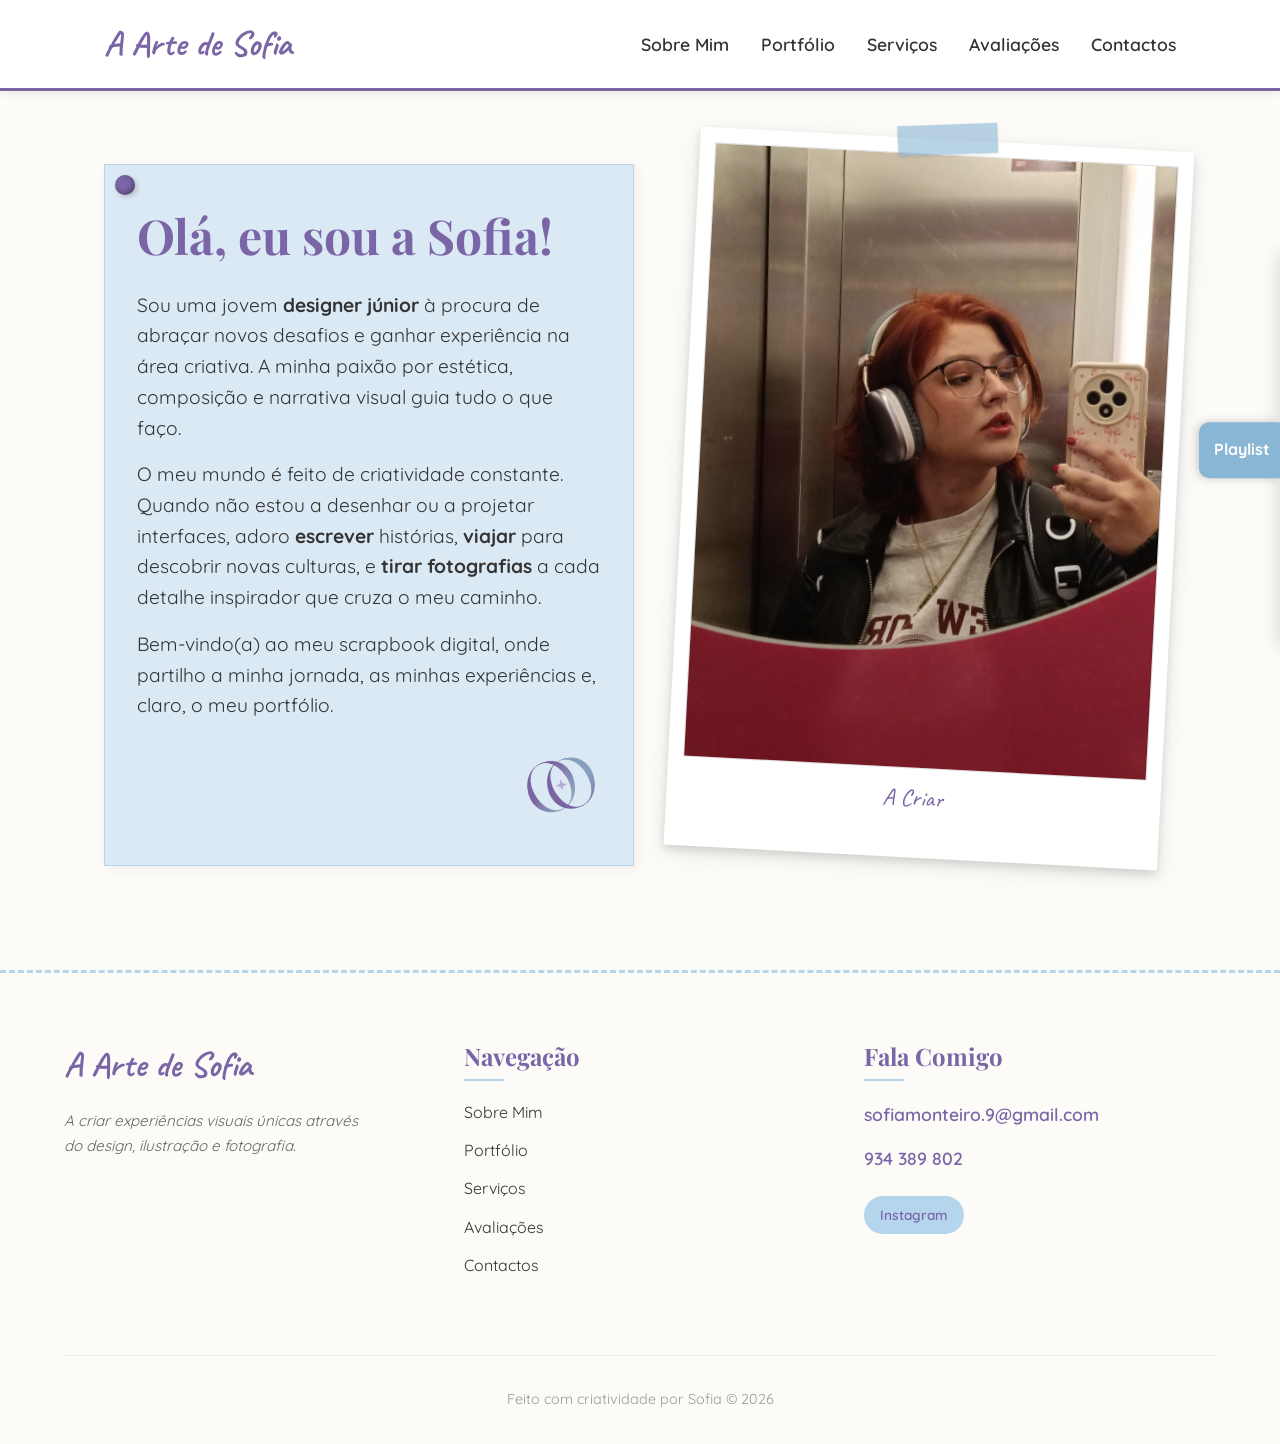
==== commit d0932240: "jbkbgkhgbkgb" ====
--- a/index.html
+++ b/index.html
@@ -29,7 +29,7 @@
     </header>
 
     <!-- Spotify Slide-out -->
-    <div id="spotify-btn" class="spotify-btn">♫ Playlist</div>
+    <div id="spotify-btn" class="spotify-btn">Playlist</div>
     <div id="spotify-panel" class="spotify-panel">
         <iframe style="border-radius:12px" src="https://open.spotify.com/embed/playlist/73BxUSHSjRcoliJeAZDlij?utm_source=generator" width="100%" height="380" frameBorder="0" allowfullscreen="" allow="autoplay; clipboard-write; encrypted-media; fullscreen; picture-in-picture" loading="lazy"></iframe>
     </div>
@@ -49,7 +49,7 @@
             <div class="hero-image polaroid">
                 <div class="tape"></div>
                 <img src="homepage/photo_2025-11-19_13-03-43.jpg" alt="Foto da Sofia, designer júnior">
-                <div class="polaroid-caption">A Criar ✨</div>
+                <div class="polaroid-caption">A Criar</div>
             </div>
         </section>
     </main>
@@ -72,8 +72,8 @@
             </div>
             <div class="footer-column contact">
                 <h4>Fala Comigo</h4>
-                <p>📧 <a href="mailto:sofiamonteiro.9@gmail.com">sofiamonteiro.9@gmail.com</a></p>
-                <p>📞 <a href="tel:+351934389802">934 389 802</a></p>
+                <p><a href="mailto:sofiamonteiro.9@gmail.com">sofiamonteiro.9@gmail.com</a></p>
+                <p><a href="tel:+351934389802">934 389 802</a></p>
                 <div class="social-links">
                     <a href="https://instagram.com/soh_wish" target="_blank" title="Instagram">Instagram</a>
                 </div>
--- a/css/style.css
+++ b/css/style.css
@@ -545,13 +545,30 @@
 
 @media (max-width: 768px) {
     .lightbox-arrow {
-        font-size: 2rem;
-        width: 50px;
-        height: 50px;
+        font-size: 1.8rem;
+        width: 48px;
+        height: 48px;
         padding: 0;
-    }
-    .lightbox-prev { left: 10px; }
-    .lightbox-next { right: 10px; }
+        background: rgba(122, 101, 166, 0.9); /* More opaque brand purple */
+        box-shadow: 0 4px 12px rgba(0,0,0,0.5);
+        border: 2px solid white;
+    }
+    .lightbox-prev { left: 15px; }
+    .lightbox-next { right: 15px; }
+
+    .lightbox-close {
+        top: 15px;
+        right: 15px;
+        font-size: 30px;
+        background: rgba(0,0,0,0.6);
+        width: 40px;
+        height: 40px;
+        display: flex;
+        align-items: center;
+        justify-content: center;
+        border-radius: 50%;
+        line-height: 1;
+    }
 }
 
 /* Footer */
@@ -779,15 +796,23 @@
     main { margin: 6rem auto 2rem auto; }
 
     .hero {
-        flex-direction: column;
-        text-align: center;
-        gap: 4rem;
-    }
-
-    .hero-text { order: 2; }
-    .hero-image { order: 1; width: 90%; max-width: 350px; }
+        flex-direction: row;
+        align-items: center;
+        gap: 1rem;
+        margin-top: 1rem;
+    }
+
+    .hero-text { flex: 1.2; text-align: left; }
+    .hero-image { flex: 1; width: auto; max-width: none; }
     
-    .paper-note { padding: 1.5rem; }
+    .hero-text p { font-size: 0.9rem; margin-bottom: 0.5rem; }
+    .hero-text h1 { font-size: 1.5rem; }
+    
+    .paper-note { padding: 1.2rem; }
+    .polaroid { padding: 8px 8px 25px 8px; }
+    .polaroid-caption { font-size: 1.1rem; }
+    .paper-note::before { width: 12px; height: 12px; top: 5px; left: 5px; }
+    .tape { width: 60px; height: 20px; top: -10px; }
 
     .services-grid { grid-template-columns: 1fr; gap: 1.5rem; }
 
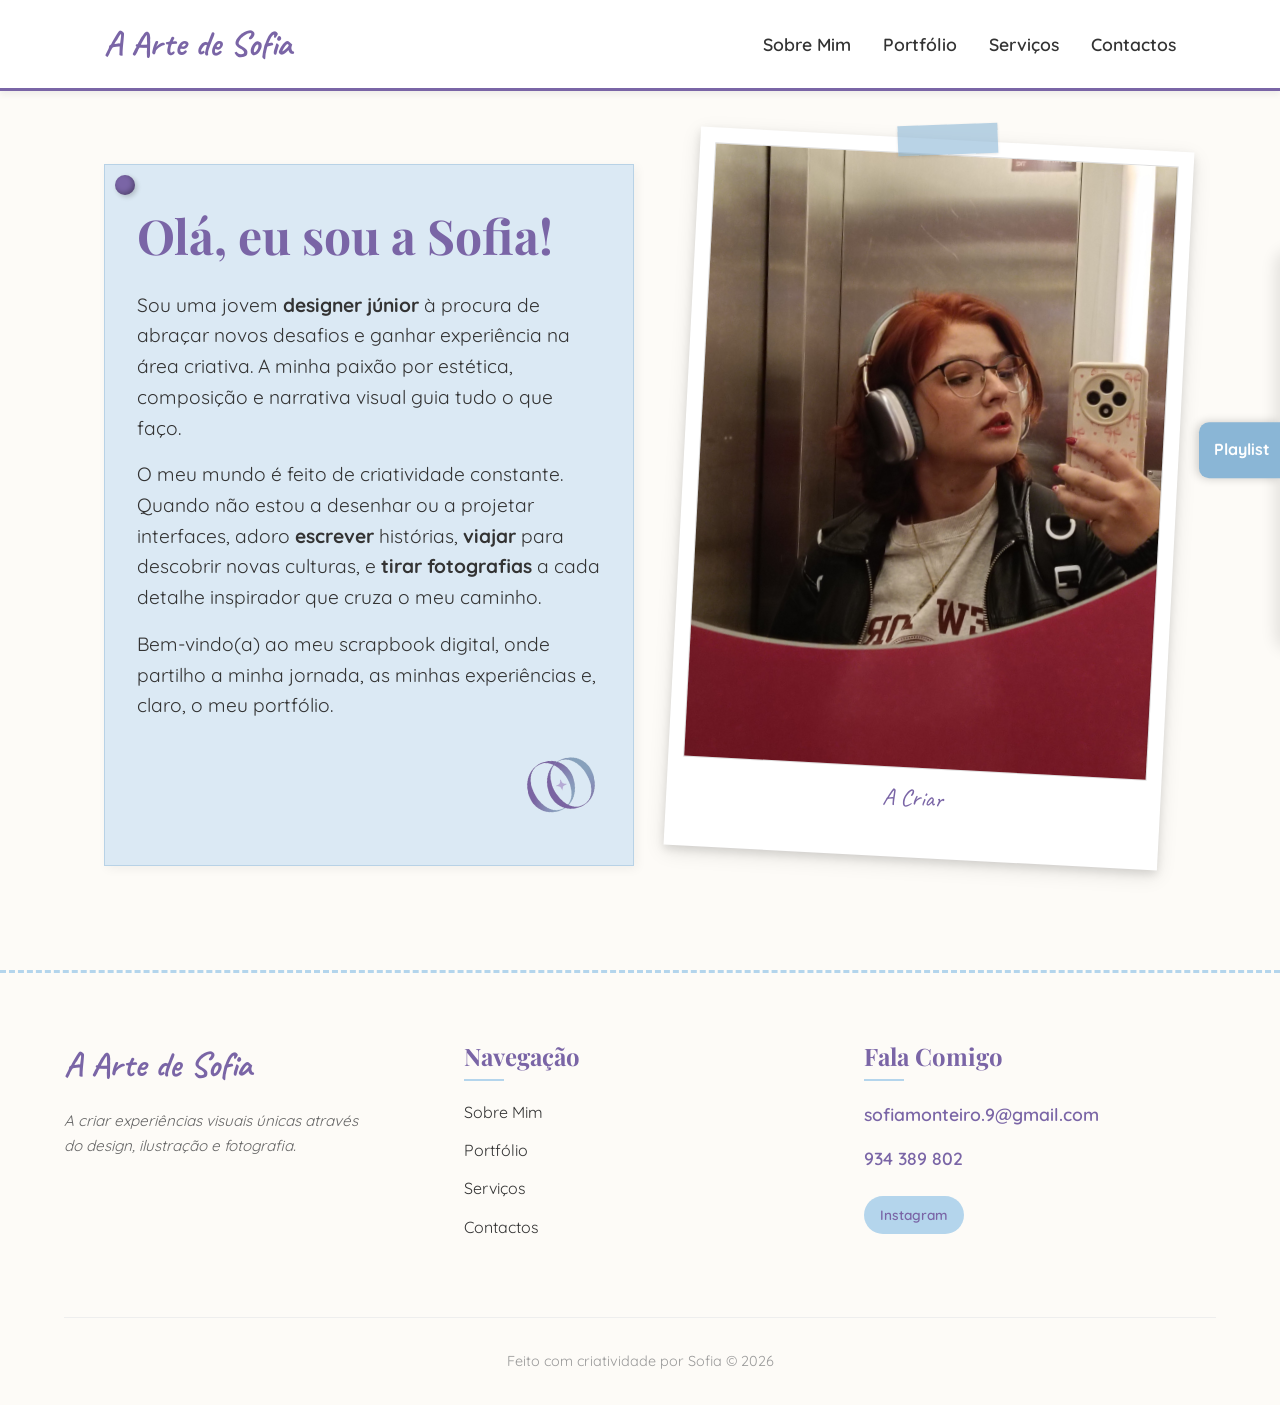
==== commit eb3c42f0: "feat: implement dynamic reviews system and reorganize project scripts and navigation." ====
--- a/index.html
+++ b/index.html
@@ -22,7 +22,7 @@
                 <li><a href="index.html">Sobre Mim</a></li>
                 <li><a href="portfolio.html">Portfólio</a></li>
                 <li><a href="services.html">Serviços</a></li>
-                <li><a href="reviews.html">Avaliações</a></li>
+
                 <li><a href="contact.html">Contactos</a></li>
             </ul>
         </nav>
@@ -42,7 +42,9 @@
                 <p>O meu mundo é feito de criatividade constante. Quando não estou a desenhar ou a projetar interfaces, adoro <strong>escrever</strong> histórias, <strong>viajar</strong> para descobrir novas culturas, e <strong>tirar fotografias</strong> a cada detalhe inspirador que cruza o meu caminho.</p>
                 <p>Bem-vindo(a) ao meu scrapbook digital, onde partilho a minha jornada, as minhas experiências e, claro, o meu portfólio.</p>
                 <div class="signature">
-                    <img src="favicon.png" alt="Assinatura de Sofia" style="width: 80px; height: auto;">
+                    <a href="portfolio.html">
+                        <img src="favicon.png" alt="Assinatura de Sofia" style="width: 80px; height: auto;">
+                    </a>
                 </div>
             </div>
             
@@ -66,7 +68,7 @@
                     <li><a href="index.html">Sobre Mim</a></li>
                     <li><a href="portfolio.html">Portfólio</a></li>
                     <li><a href="services.html">Serviços</a></li>
-                    <li><a href="reviews.html">Avaliações</a></li>
+
                     <li><a href="contact.html">Contactos</a></li>
                 </ul>
             </div>
--- a/css/style.css
+++ b/css/style.css
@@ -1333,6 +1333,73 @@
     border: 1px solid #f5d88a;
 }
 
+/* Portfolio Headers */
+.category-header {
+    font-size: 2.8rem;
+    color: var(--purple);
+    text-transform: uppercase;
+    letter-spacing: 2px;
+    margin-bottom: 2rem !important;
+}
+
+.subcategory-header {
+    font-size: 1.8rem;
+    color: var(--text-dark);
+    font-weight: 700;
+    margin-bottom: 1.5rem !important;
+    position: relative;
+    padding-left: 15px;
+}
+
+.subcategory-header::before {
+    content: '';
+    position: absolute;
+    left: 0;
+    top: 50%;
+    transform: translateY(-50%);
+    width: 6px;
+    height: 80%;
+    background: var(--blue);
+    border-radius: 3px;
+}
+
+.project-header {
+    font-size: 1.4rem;
+    color: var(--purple);
+    font-style: italic;
+    font-family: var(--font-handwriting);
+    margin-bottom: 1rem !important;
+    opacity: 0.9;
+}
+
+/* Lightbox Polish */
+.lightbox-caption h3 {
+    color: var(--purple);
+    font-family: var(--font-handwriting);
+    font-size: 2.5rem;
+    margin-bottom: 10px;
+}
+
+.lightbox-caption p {
+    font-size: 1.1rem;
+    color: #444;
+    max-width: 600px;
+    margin: 0 auto 15px;
+    line-height: 1.5;
+}
+
+.lightbox-caption small {
+    display: inline-block;
+    background: var(--light-blue);
+    color: var(--purple);
+    padding: 4px 15px;
+    border-radius: 20px;
+    font-weight: 700;
+    font-size: 0.85rem;
+    text-transform: uppercase;
+    letter-spacing: 0.5px;
+}
+
 /* Responsive admin */
 @media (max-width: 768px) {
     .admin-container { padding: 1rem; margin: 1.5rem auto; }
